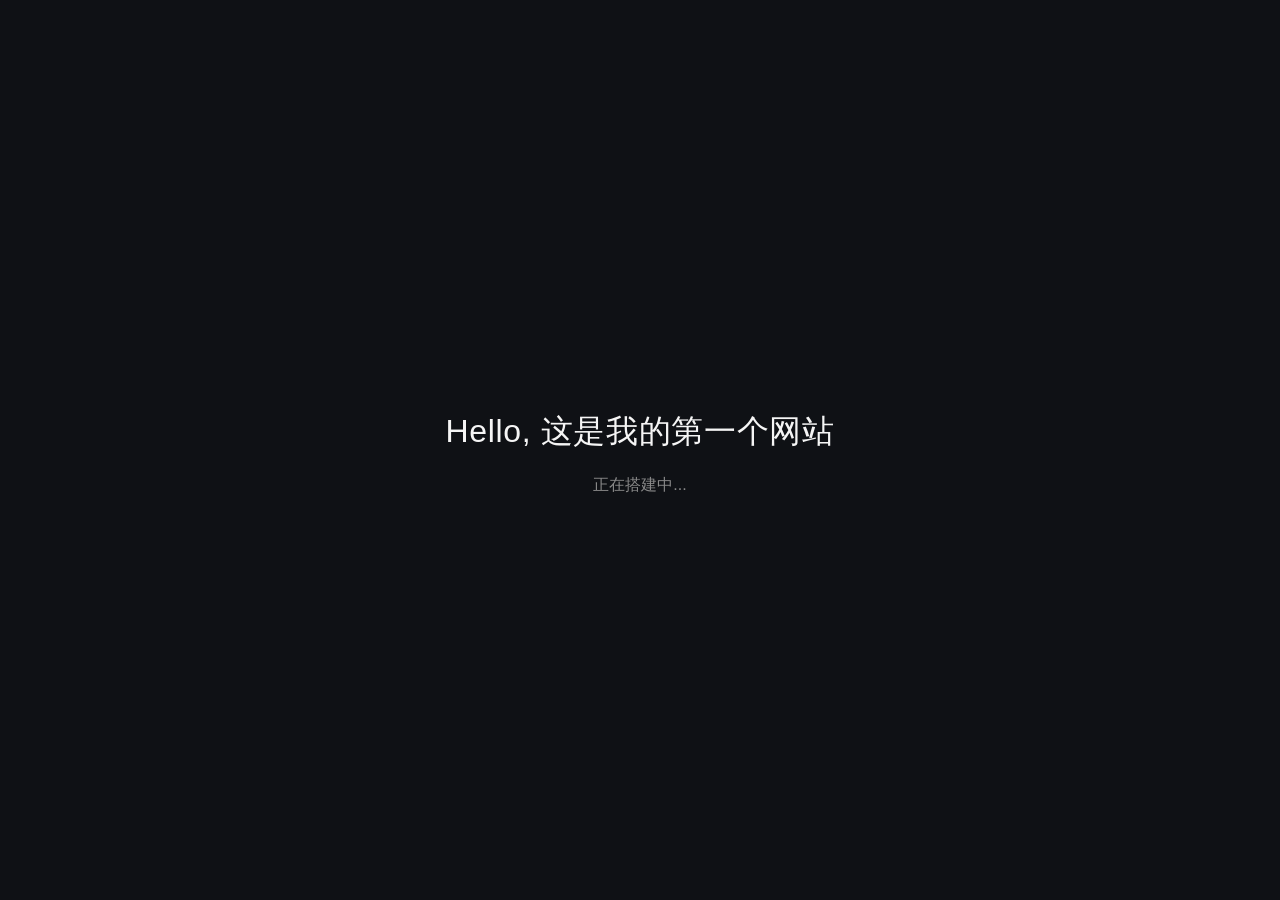
==== index.html @ dec7968f "Add files via upload" ====
<!DOCTYPE html>
<html lang="zh">
<head>
  <meta charset="UTF-8">
  <meta name="viewport" content="width=device-width, initial-scale=1.0">
  <title>Kc 的网站</title>
  <style>
    body {
      margin: 0;
      height: 100vh;
      display: flex;
      align-items: center;
      justify-content: center;
      background: #0f1115;
      color: #f5f5f5;
      font-family: -apple-system, BlinkMacSystemFont, "Segoe UI", sans-serif;
      text-align: center;
    }
    h1 {
      font-size: 2rem;
      font-weight: 500;
      letter-spacing: 0.02em;
    }
    p {
      color: #888;
      margin-top: 0.5rem;
    }
  </style>
</head>
<body>
  <div>
    <h1>Hello, 这是我的第一个网站</h1>
    <p>正在搭建中...</p>
  </div>
</body>
</html>
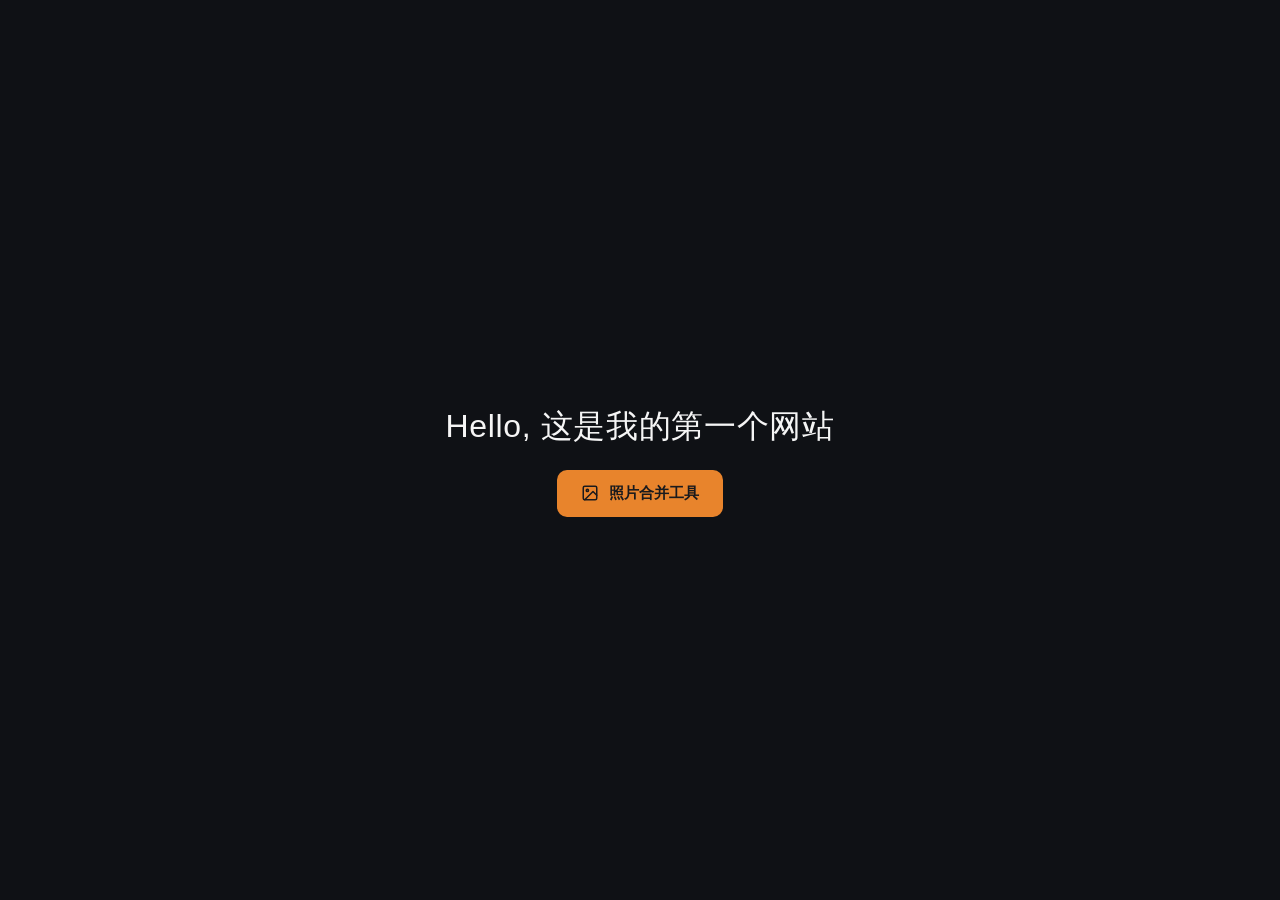
==== commit efdbd812: "index.html" ====
--- a/index.html
+++ b/index.html
@@ -30,7 +30,26 @@
 <body>
   <div>
     <h1>Hello, 这是我的第一个网站</h1>
-    <p>正在搭建中...</p>
+    <a href="photo-merge.html" style="
+  display: inline-flex;
+  align-items: center;
+  gap: 10px;
+  padding: 14px 24px;
+  background: #e8842c;
+  color: #1a1a1d;
+  font-weight: 600;
+  font-size: 15px;
+  text-decoration: none;
+  border-radius: 10px;
+  transition: transform 0.1s ease, background 0.15s ease;
+" onmouseover="this.style.background='#f2963f'" onmouseout="this.style.background='#e8842c'">
+  <svg width="18" height="18" viewBox="0 0 24 24" fill="none" stroke="currentColor" stroke-width="2" stroke-linecap="round" stroke-linejoin="round">
+    <rect x="3" y="3" width="18" height="18" rx="2"/>
+    <circle cx="8.5" cy="8.5" r="1.5"/>
+    <path d="M21 15l-5-5L5 21"/>
+  </svg>
+  照片合并工具
+</a>
   </div>
 </body>
 </html>
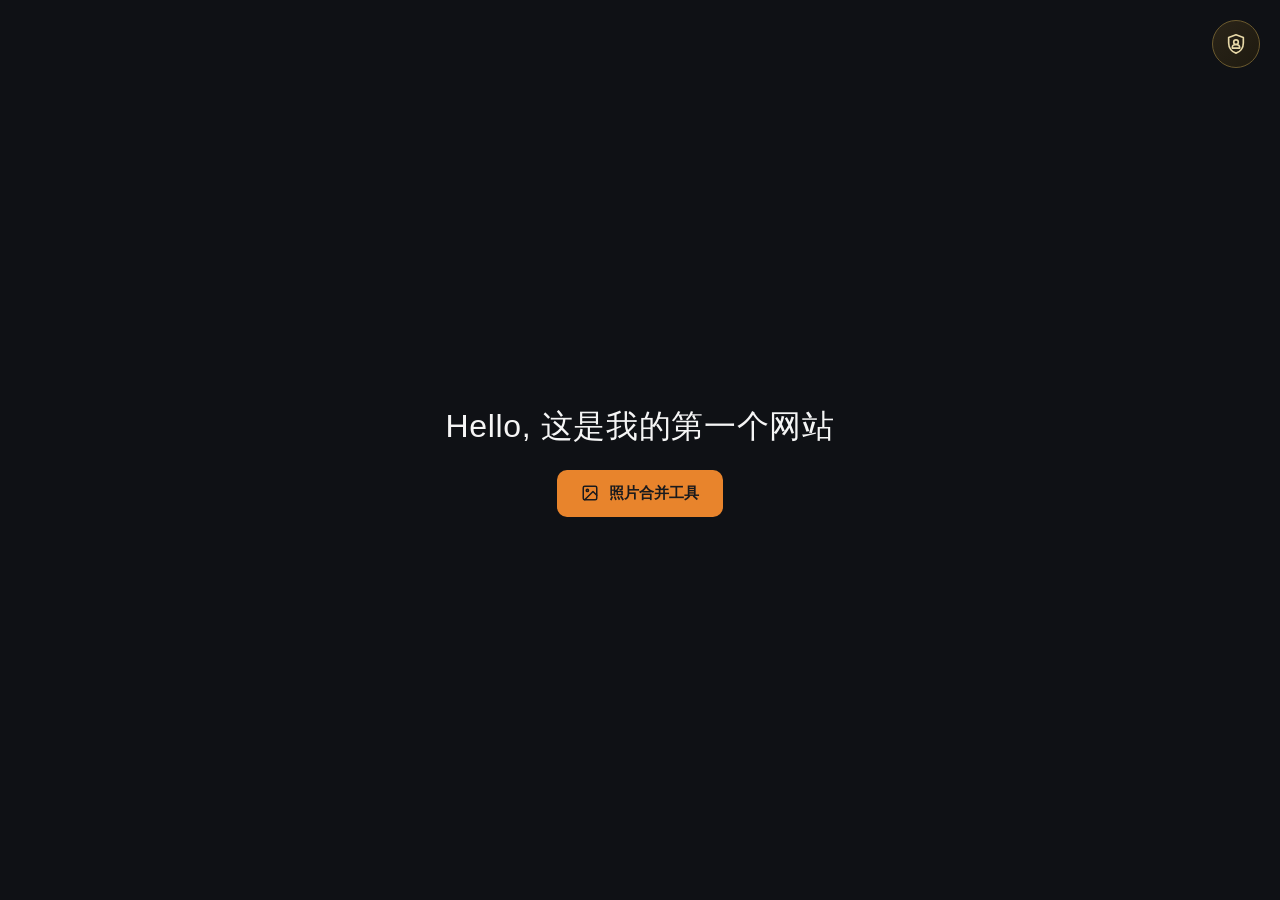
==== commit bc593c30: "Add files via upload" ====
--- a/index.html
+++ b/index.html
@@ -25,31 +25,102 @@
       color: #888;
       margin-top: 0.5rem;
     }
+    .tool-btn {
+      display: inline-flex;
+      align-items: center;
+      gap: 10px;
+      padding: 14px 24px;
+      background: #e8842c;
+      color: #1a1a1d;
+      font-weight: 600;
+      font-size: 15px;
+      text-decoration: none;
+      border-radius: 10px;
+      border: none;
+      cursor: pointer;
+      transition: transform 0.1s ease, background 0.15s ease;
+      font-family: inherit;
+    }
+    .tool-btn:hover { background: #f2963f; }
+    .tool-btn:active { transform: scale(0.98); }
+
+    .hint {
+      margin-top: 14px;
+      font-size: 12px;
+      color: #666;
+    }
+
+    .guardian-btn {
+      position: fixed;
+      top: 20px;
+      right: 20px;
+      width: 46px;
+      height: 46px;
+      border-radius: 50%;
+      background: linear-gradient(135deg, #2a2418, #1e1a10);
+      border: 1px solid #6b5a2e;
+      display: flex;
+      align-items: center;
+      justify-content: center;
+      cursor: pointer;
+      text-decoration: none;
+      transition: transform 0.15s ease, box-shadow 0.15s ease;
+      z-index: 10;
+    }
+
+    .guardian-btn:hover {
+      transform: translateY(-2px);
+      box-shadow: 0 6px 18px rgba(212,175,55,0.3);
+    }
+
+    .guardian-btn:active { transform: translateY(0); }
+
+    .guardian-btn svg {
+      width: 22px;
+      height: 22px;
+      stroke: #e8d9a8;
+    }
   </style>
 </head>
 <body>
+  <a href="kc-coins.html" class="guardian-btn" title="前往 $KC 币领取处" aria-label="守卫入口">
+    <svg viewBox="0 0 24 24" fill="none" stroke-width="1.8" stroke-linecap="round" stroke-linejoin="round">
+      <path d="M12 2L4 5v6c0 5.5 3.4 9.7 8 11 4.6-1.3 8-5.5 8-11V5l-8-3z"/>
+      <circle cx="12" cy="10" r="2.5"/>
+      <path d="M12 12.5c-2.2 0-4 1.3-4 3v1h8v-1c0-1.7-1.8-3-4-3z"/>
+    </svg>
+  </a>
+
   <div>
     <h1>Hello, 这是我的第一个网站</h1>
-    <a href="photo-merge.html" style="
-  display: inline-flex;
-  align-items: center;
-  gap: 10px;
-  padding: 14px 24px;
-  background: #e8842c;
-  color: #1a1a1d;
-  font-weight: 600;
-  font-size: 15px;
-  text-decoration: none;
-  border-radius: 10px;
-  transition: transform 0.1s ease, background 0.15s ease;
-" onmouseover="this.style.background='#f2963f'" onmouseout="this.style.background='#e8842c'">
-  <svg width="18" height="18" viewBox="0 0 24 24" fill="none" stroke="currentColor" stroke-width="2" stroke-linecap="round" stroke-linejoin="round">
-    <rect x="3" y="3" width="18" height="18" rx="2"/>
-    <circle cx="8.5" cy="8.5" r="1.5"/>
-    <path d="M21 15l-5-5L5 21"/>
-  </svg>
-  照片合并工具
-</a>
+
+    <button class="tool-btn" id="photoToolBtn">
+      <svg width="18" height="18" viewBox="0 0 24 24" fill="none" stroke="currentColor" stroke-width="2" stroke-linecap="round" stroke-linejoin="round">
+        <rect x="3" y="3" width="18" height="18" rx="2"/>
+        <circle cx="8.5" cy="8.5" r="1.5"/>
+        <path d="M21 15l-5-5L5 21"/>
+      </svg>
+      照片合并工具
+    </button>
   </div>
+
+  <script>
+    document.getElementById('photoToolBtn').addEventListener('click', () => {
+      let owned = [];
+      try {
+        owned = JSON.parse(localStorage.getItem('kc_owned') || '[]');
+      } catch (e) {
+        owned = [];
+      }
+
+      if (owned.includes('red')) {
+        alert('✅ 验证通过：检测到 $KC-R 红色币，正在为你开启入口…');
+        window.location.href = 'photo-merge.html';
+      } else {
+        alert('🔒 请投颜色币验证\n\n此功能需持有对应颜色的 $KC 币方可进入。\n即将带你前往领取页面。');
+        window.location.href = 'kc-coins.html';
+      }
+    });
+  </script>
 </body>
 </html>
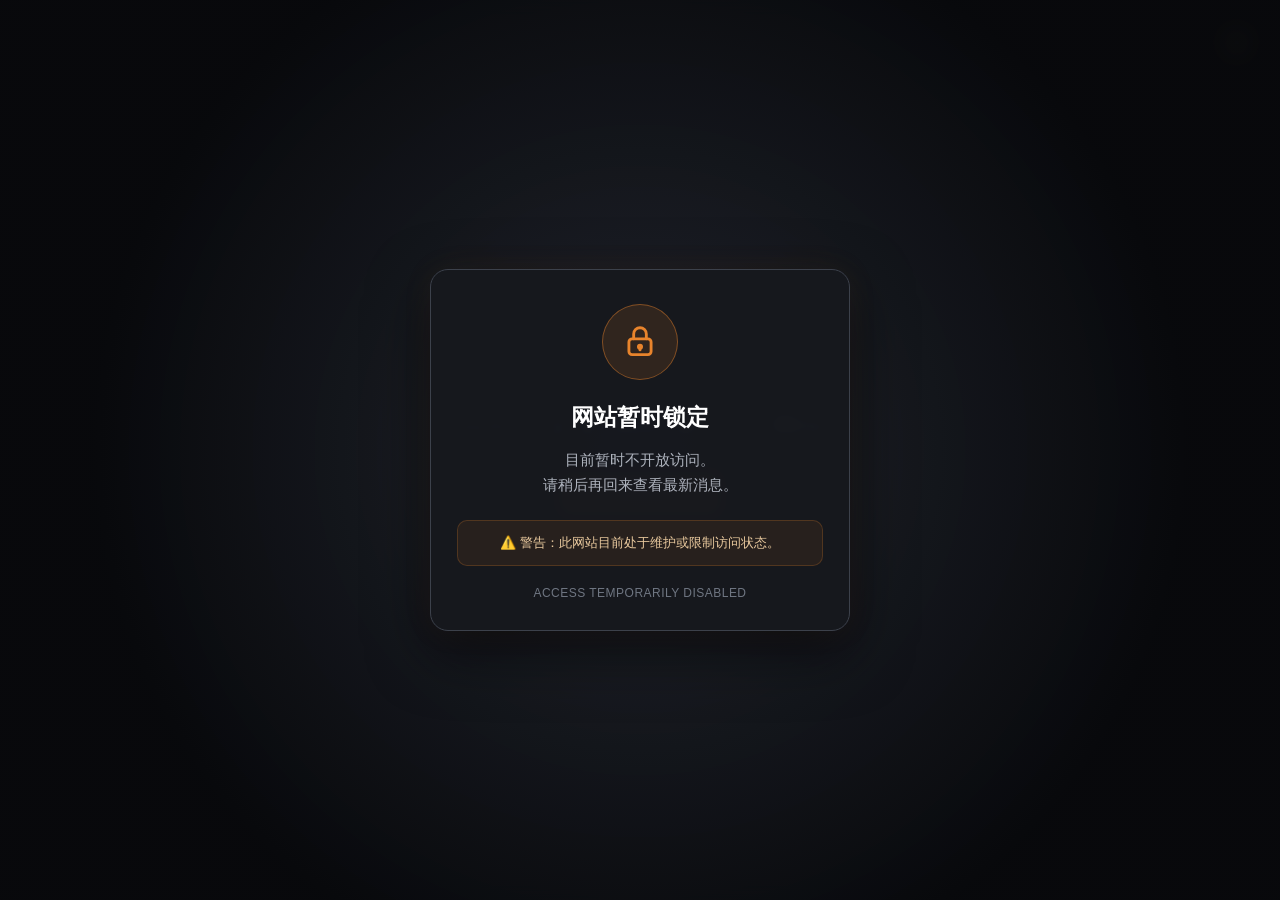
==== commit 5edc32af: "index.html" ====
--- a/index.html
+++ b/index.html
@@ -4,9 +4,19 @@
   <meta charset="UTF-8">
   <meta name="viewport" content="width=device-width, initial-scale=1.0">
   <title>Kc 的网站</title>
+
   <style>
+    * {
+      box-sizing: border-box;
+    }
+
+    html,
     body {
       margin: 0;
+      min-height: 100%;
+    }
+
+    body {
       height: 100vh;
       display: flex;
       align-items: center;
@@ -15,16 +25,20 @@
       color: #f5f5f5;
       font-family: -apple-system, BlinkMacSystemFont, "Segoe UI", sans-serif;
       text-align: center;
-    }
+      overflow: hidden;
+    }
+
     h1 {
       font-size: 2rem;
       font-weight: 500;
       letter-spacing: 0.02em;
     }
+
     p {
       color: #888;
       margin-top: 0.5rem;
     }
+
     .tool-btn {
       display: inline-flex;
       align-items: center;
@@ -41,13 +55,13 @@
       transition: transform 0.1s ease, background 0.15s ease;
       font-family: inherit;
     }
-    .tool-btn:hover { background: #f2963f; }
-    .tool-btn:active { transform: scale(0.98); }
-
-    .hint {
-      margin-top: 14px;
-      font-size: 12px;
-      color: #666;
+
+    .tool-btn:hover {
+      background: #f2963f;
+    }
+
+    .tool-btn:active {
+      transform: scale(0.98);
     }
 
     .guardian-btn {
@@ -70,57 +84,269 @@
 
     .guardian-btn:hover {
       transform: translateY(-2px);
-      box-shadow: 0 6px 18px rgba(212,175,55,0.3);
-    }
-
-    .guardian-btn:active { transform: translateY(0); }
+      box-shadow: 0 6px 18px rgba(212, 175, 55, 0.3);
+    }
+
+    .guardian-btn:active {
+      transform: translateY(0);
+    }
 
     .guardian-btn svg {
       width: 22px;
       height: 22px;
       stroke: #e8d9a8;
     }
+
+    /*
+      锁定层
+      position: fixed 会覆盖整个浏览器画面；
+      z-index 确保它显示在所有页面内容之上。
+    */
+    .lock-screen {
+      position: fixed;
+      inset: 0;
+      z-index: 9999;
+
+      display: flex;
+      align-items: center;
+      justify-content: center;
+
+      padding: 24px;
+      background:
+        radial-gradient(
+          circle at center,
+          rgba(40, 44, 54, 0.76),
+          rgba(8, 9, 12, 0.97) 70%
+        );
+
+      backdrop-filter: blur(8px);
+      -webkit-backdrop-filter: blur(8px);
+
+      cursor: not-allowed;
+      user-select: none;
+    }
+
+    .lock-card {
+      width: min(420px, 100%);
+      padding: 34px 26px 30px;
+
+      background: rgba(22, 24, 30, 0.96);
+      border: 1px solid #3c414b;
+      border-radius: 18px;
+
+      box-shadow:
+        0 20px 60px rgba(0, 0, 0, 0.55),
+        0 0 30px rgba(232, 132, 44, 0.08);
+
+      animation: lockAppear 0.35s ease-out;
+    }
+
+    .lock-icon {
+      width: 76px;
+      height: 76px;
+      margin: 0 auto 22px;
+
+      display: flex;
+      align-items: center;
+      justify-content: center;
+
+      border-radius: 50%;
+      color: #e8842c;
+      background: rgba(232, 132, 44, 0.12);
+      border: 1px solid rgba(232, 132, 44, 0.45);
+    }
+
+    .lock-icon svg {
+      width: 38px;
+      height: 38px;
+      stroke: currentColor;
+    }
+
+    .lock-card h2 {
+      margin: 0;
+      color: #ffffff;
+      font-size: 23px;
+      font-weight: 600;
+    }
+
+    .lock-card p {
+      margin: 14px 0 0;
+      color: #aeb3bd;
+      font-size: 15px;
+      line-height: 1.7;
+    }
+
+    .lock-warning {
+      margin-top: 22px;
+      padding: 12px 14px;
+
+      color: #e9c99e;
+      background: rgba(232, 132, 44, 0.08);
+      border: 1px solid rgba(232, 132, 44, 0.22);
+      border-radius: 10px;
+
+      font-size: 13px;
+      line-height: 1.6;
+    }
+
+    .lock-status {
+      margin-top: 20px;
+      color: #6f7682;
+      font-size: 12px;
+      letter-spacing: 0.04em;
+    }
+
+    @keyframes lockAppear {
+      from {
+        opacity: 0;
+        transform: translateY(12px) scale(0.97);
+      }
+
+      to {
+        opacity: 1;
+        transform: translateY(0) scale(1);
+      }
+    }
   </style>
 </head>
+
 <body>
-  <a href="kc-coins.html" class="guardian-btn" title="前往 $KC 币领取处" aria-label="守卫入口">
-    <svg viewBox="0 0 24 24" fill="none" stroke-width="1.8" stroke-linecap="round" stroke-linejoin="round">
-      <path d="M12 2L4 5v6c0 5.5 3.4 9.7 8 11 4.6-1.3 8-5.5 8-11V5l-8-3z"/>
-      <circle cx="12" cy="10" r="2.5"/>
-      <path d="M12 12.5c-2.2 0-4 1.3-4 3v1h8v-1c0-1.7-1.8-3-4-3z"/>
+
+  <!-- 原本的网站内容 -->
+  <main>
+    <h1>Hello, 这是我的第一个网站</h1>
+
+    <button class="tool-btn" id="photoToolBtn">
+      <svg
+        width="18"
+        height="18"
+        viewBox="0 0 24 24"
+        fill="none"
+        stroke="currentColor"
+        stroke-width="2"
+        stroke-linecap="round"
+        stroke-linejoin="round"
+      >
+        <rect x="3" y="3" width="18" height="18" rx="2"></rect>
+        <circle cx="8.5" cy="8.5" r="1.5"></circle>
+        <path d="M21 15l-5-5L5 21"></path>
+      </svg>
+
+      照片合并工具
+    </button>
+  </main>
+
+  <!-- 右上角入口 -->
+  <a
+    href="kc-coins.html"
+    class="guardian-btn"
+    title="前往 $KC 币领取处"
+    aria-label="守卫入口"
+  >
+    <svg
+      viewBox="0 0 24 24"
+      fill="none"
+      stroke-width="1.8"
+      stroke-linecap="round"
+      stroke-linejoin="round"
+    >
+      <path d="M12 2L4 5v6c0 5.5 3.4 9.7 8 11 4.6-1.3 8-5.5 8-11V5l-8-3z"></path>
+      <circle cx="12" cy="10" r="2.5"></circle>
+      <path d="M12 12.5c-2.2 0-4 1.3-4 3v1h8v-1c0-1.7-1.8-3-4-3z"></path>
     </svg>
   </a>
 
-  <div>
-    <h1>Hello, 这是我的第一个网站</h1>
-
-    <button class="tool-btn" id="photoToolBtn">
-      <svg width="18" height="18" viewBox="0 0 24 24" fill="none" stroke="currentColor" stroke-width="2" stroke-linecap="round" stroke-linejoin="round">
-        <rect x="3" y="3" width="18" height="18" rx="2"/>
-        <circle cx="8.5" cy="8.5" r="1.5"/>
-        <path d="M21 15l-5-5L5 21"/>
-      </svg>
-      照片合并工具
-    </button>
-  </div>
+  <!-- 全屏锁定提示 -->
+  <section
+    class="lock-screen"
+    id="lockScreen"
+    role="dialog"
+    aria-modal="true"
+    aria-labelledby="lockTitle"
+  >
+    <div class="lock-card">
+      <div class="lock-icon">
+        <svg
+          viewBox="0 0 24 24"
+          fill="none"
+          stroke-width="1.8"
+          stroke-linecap="round"
+          stroke-linejoin="round"
+          aria-hidden="true"
+        >
+          <rect x="5" y="10" width="14" height="10" rx="2"></rect>
+          <path d="M8 10V7a4 4 0 0 1 8 0v3"></path>
+          <circle cx="12" cy="15" r="1"></circle>
+          <path d="M12 16v1"></path>
+        </svg>
+      </div>
+
+      <h2 id="lockTitle">网站暂时锁定</h2>
+
+      <p>
+        目前暂时不开放访问。<br>
+        请稍后再回来查看最新消息。
+      </p>
+
+      <div class="lock-warning">
+        ⚠️ 警告：此网站目前处于维护或限制访问状态。
+      </div>
+
+      <div class="lock-status">
+        ACCESS TEMPORARILY DISABLED
+      </div>
+    </div>
+  </section>
 
   <script>
-    document.getElementById('photoToolBtn').addEventListener('click', () => {
+    // 照片工具原本的功能
+    document.getElementById("photoToolBtn").addEventListener("click", () => {
       let owned = [];
+
       try {
-        owned = JSON.parse(localStorage.getItem('kc_owned') || '[]');
-      } catch (e) {
+        owned = JSON.parse(localStorage.getItem("kc_owned") || "[]");
+      } catch (error) {
         owned = [];
       }
 
-      if (owned.includes('red')) {
-        alert('✅ 验证通过：检测到 $KC-R 红色币，正在为你开启入口…');
-        window.location.href = 'photo-merge.html';
+      if (owned.includes("red")) {
+        alert("✅ 验证通过：检测到 $KC-R 红色币，正在为你开启入口…");
+        window.location.href = "photo-merge.html";
       } else {
-        alert('🔒 请投颜色币验证\n\n此功能需持有对应颜色的 $KC 币方可进入。\n即将带你前往领取页面。');
-        window.location.href = 'kc-coins.html';
+        alert(
+          "🔒 请投颜色币验证
+
+此功能需持有对应颜色的 $KC 币方可进入。
+即将带你前往领取页面。"
+        );
+        window.location.href = "kc-coins.html";
+      }
+    });
+
+    /*
+      防止使用鼠标右键查看页面内容。
+      如果你不需要这个功能，可以删除下面这一段。
+    */
+    document.addEventListener("contextmenu", function (event) {
+      event.preventDefault();
+    });
+
+    /*
+      防止常见的查看源代码快捷键。
+      注意：前端代码无法真正阻止技术用户查看源码。
+    */
+    document.addEventListener("keydown", function (event) {
+      const key = event.key.toLowerCase();
+
+      if (
+        event.key === "F12" ||
+        (event.ctrlKey && event.shiftKey && ["i", "j", "c"].includes(key)) ||
+        (event.ctrlKey && key === "u")
+      ) {
+        event.preventDefault();
       }
     });
   </script>
+
 </body>
 </html>
